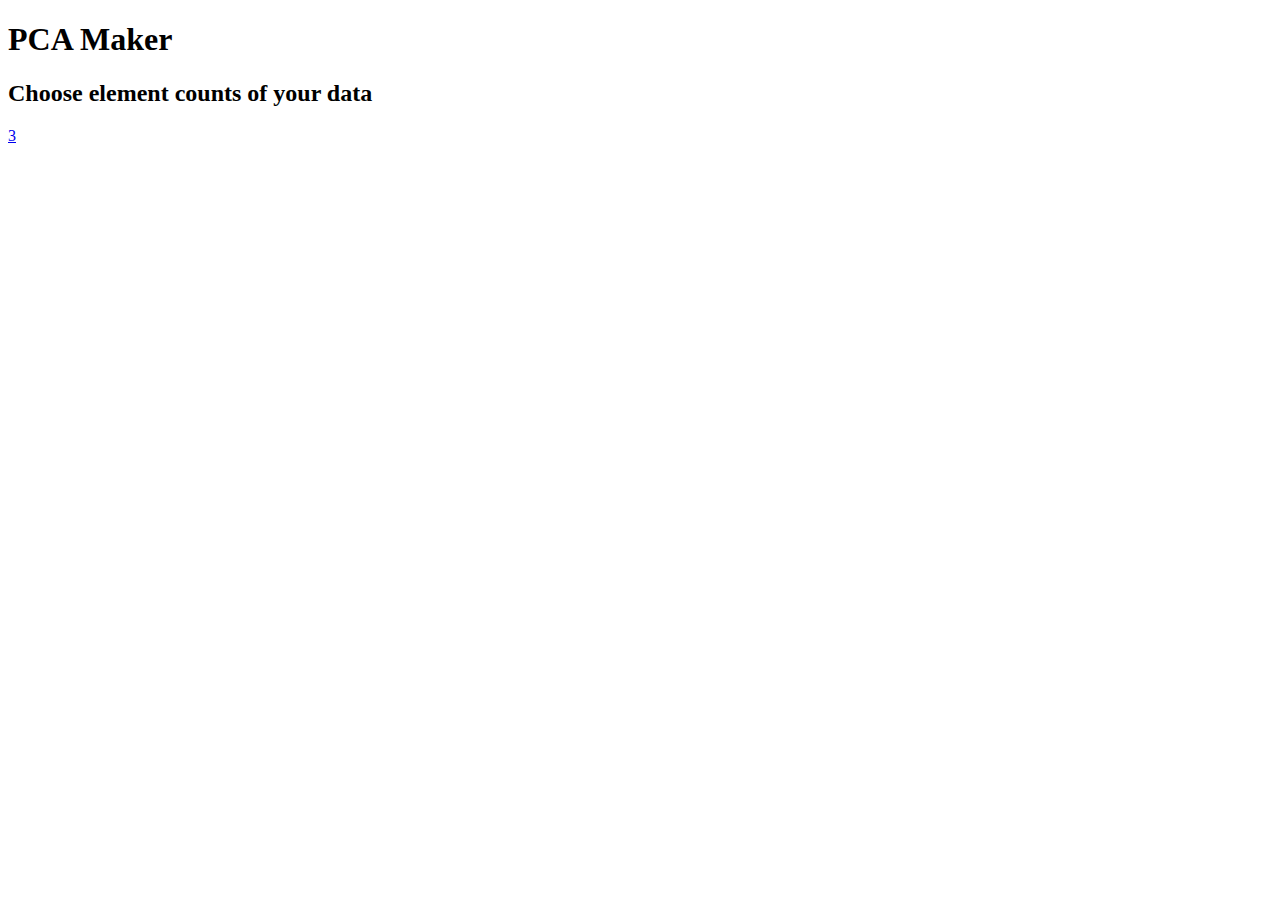
==== index.html @ 3f275b3b "Adjust PCA maker en ver." ====
<!DOCTYPE html>
<html lang="en">
<head>
    <meta charset="UTF-8">
    <meta http-equiv="X-UA-Compatible" content="IE=edge">
    <meta name="viewport" content="width=device-width, initial-scale=1.0">
    <link rel="stylesheet" href="./www/style.css">
    <link rel = "shortcut icon", href = "./www/RStudio.ico">
    <title>PCA Machine</title>
</head>
<body>
    <h1>PCA Maker</h1>
    <h2>Choose element counts of your data</h2>
  <section>
    <div class="container">

        <div class="card">
          <a href="https://pca-editandplot.shinyapps.io/PCA_3/" class="js-modal-open"  data-target="modal01">
            <div class="card__content">
              3
            </div>
          </a>
        </div>

    </div>
  </section>
</body>
</html>
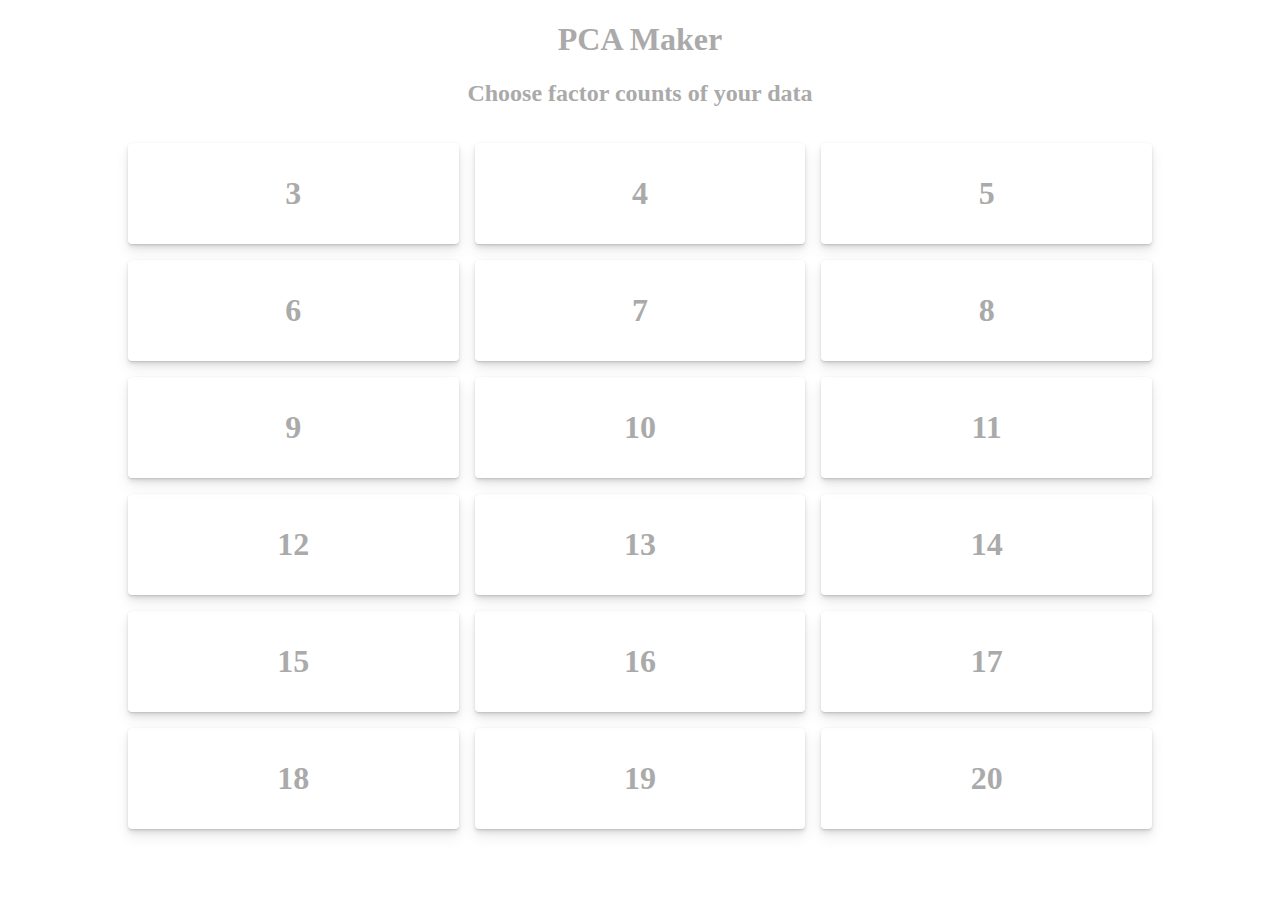
==== commit 45b7ff7c: "Hello" ====
--- a/index.html
+++ b/index.html
@@ -5,12 +5,12 @@
     <meta http-equiv="X-UA-Compatible" content="IE=edge">
     <meta name="viewport" content="width=device-width, initial-scale=1.0">
     <link rel="stylesheet" href="./www/style.css">
-    <link rel = "shortcut icon", href = "./www/RStudio.ico">
-    <title>PCA Machine</title>
+    <link rel = "shortcut icon", href = "./www/logo.ico">
+    <title>PCA Maker</title>
 </head>
 <body>
     <h1>PCA Maker</h1>
-    <h2>Choose element counts of your data</h2>
+    <h2>Choose factor counts of your data</h2>
   <section>
     <div class="container">
 
@@ -22,6 +22,142 @@
           </a>
         </div>
 
+        <div class="card">
+          <a href="https://pca-editandplot.shinyapps.io/PCA_3/" class="js-modal-open"  data-target="modal01">
+            <div class="card__content">
+              4
+            </div>
+          </a>
+        </div>
+
+        <div class="card">
+          <a href="https://pca-editandplot.shinyapps.io/PCA_3/" class="js-modal-open"  data-target="modal01">
+            <div class="card__content">
+              5
+            </div>
+          </a>
+        </div>
+
+        <div class="card">
+          <a href="https://pca-editandplot.shinyapps.io/PCA_3/" class="js-modal-open"  data-target="modal01">
+            <div class="card__content">
+              6
+            </div>
+          </a>
+        </div>
+
+        <div class="card">
+          <a href="https://pca-editandplot.shinyapps.io/PCA_3/" class="js-modal-open"  data-target="modal01">
+            <div class="card__content">
+              7
+            </div>
+          </a>
+        </div>
+
+        <div class="card">
+          <a href="https://pca-editandplot.shinyapps.io/PCA_3/" class="js-modal-open"  data-target="modal01">
+            <div class="card__content">
+              8
+            </div>
+          </a>
+        </div>
+
+        <div class="card">
+          <a href="https://pca-editandplot.shinyapps.io/PCA_3/" class="js-modal-open"  data-target="modal01">
+            <div class="card__content">
+              9
+            </div>
+          </a>
+        </div>
+
+        <div class="card">
+          <a href="https://pca-editandplot.shinyapps.io/PCA_3/" class="js-modal-open"  data-target="modal01">
+            <div class="card__content">
+              10
+            </div>
+          </a>
+        </div>
+
+        <div class="card">
+          <a href="https://pca-editandplot.shinyapps.io/PCA_3/" class="js-modal-open"  data-target="modal01">
+            <div class="card__content">
+              11
+            </div>
+          </a>
+        </div>
+
+        <div class="card">
+          <a href="https://pca-editandplot.shinyapps.io/PCA_3/" class="js-modal-open"  data-target="modal01">
+            <div class="card__content">
+              12
+            </div>
+          </a>
+        </div>
+
+        <div class="card">
+          <a href="https://pca-editandplot.shinyapps.io/PCA_3/" class="js-modal-open"  data-target="modal01">
+            <div class="card__content">
+              13
+            </div>
+          </a>
+        </div>
+
+        <div class="card">
+          <a href="https://pca-editandplot.shinyapps.io/PCA_3/" class="js-modal-open"  data-target="modal01">
+            <div class="card__content">
+              14
+            </div>
+          </a>
+        </div>
+
+        <div class="card">
+          <a href="https://pca-editandplot.shinyapps.io/PCA_3/" class="js-modal-open"  data-target="modal01">
+            <div class="card__content">
+              15
+            </div>
+          </a>
+        </div>
+
+        <div class="card">
+          <a href="https://pca-editandplot.shinyapps.io/PCA_3/" class="js-modal-open"  data-target="modal01">
+            <div class="card__content">
+              16
+            </div>
+          </a>
+        </div>
+
+        <div class="card">
+          <a href="https://pca-editandplot.shinyapps.io/PCA_3/" class="js-modal-open"  data-target="modal01">
+            <div class="card__content">
+              17
+            </div>
+          </a>
+        </div>
+
+        <div class="card">
+          <a href="https://pca-editandplot.shinyapps.io/PCA_3/" class="js-modal-open"  data-target="modal01">
+            <div class="card__content">
+              18
+            </div>
+          </a>
+        </div>
+
+        <div class="card">
+          <a href="https://pca-editandplot.shinyapps.io/PCA_3/" class="js-modal-open"  data-target="modal01">
+            <div class="card__content">
+              19
+            </div>
+          </a>
+        </div>
+
+        <div class="card">
+          <a href="https://pca-editandplot.shinyapps.io/PCA_3/" class="js-modal-open"  data-target="modal01">
+            <div class="card__content">
+              20
+            </div>
+          </a>
+        </div>
+
     </div>
   </section>
 </body>
--- a/www/style.css
+++ b/www/style.css
@@ -0,0 +1,53 @@
+.container{
+    display: grid;
+    grid-template-columns: repeat(auto-fit, minmax(min(245px, 100%), 1fr));
+    gap: 1rem;
+  }
+  
+  /* 以下あしらいの実装 */
+  * {
+    box-sizing: border-box;
+  }
+  
+  section {
+    max-width: 1024px;
+    margin: 0 auto;
+    box-sizing: content-box;
+    padding: 1rem;
+  }
+  
+  section > * + * {
+    margin-top: 2rem;
+  }
+
+  .card {
+    box-shadow:
+      0 0.2px 0.3px rgba(0, 0, 0, 0.017),
+      0 0.4px 0.7px rgba(0, 0, 0, 0.024),
+      0 0.6px 1.2px rgba(0, 0, 0, 0.03),
+      0 1px 1.9px rgba(0, 0, 0, 0.035),
+      0 1.5px 2.9px rgba(0, 0, 0, 0.04),
+      0 2.4px 4.5px rgba(0, 0, 0, 0.046),
+      0 4px 7.5px rgba(0, 0, 0, 0.053),
+      0 8px 15px rgba(0, 0, 0, 0.07)
+    ;
+    border-radius: 4px;
+  }
+  
+  .card__content {
+    display: flex;
+    justify-content: center;
+    align-items: center;
+    font-size: 2rem;
+    font-weight: bold;
+    color: #aaa;
+    padding: 2rem;
+  }
+
+  h1, h2 {
+    color: #aaa;
+    text-align: center;
+  }
+  a {
+    text-decoration: none;
+  }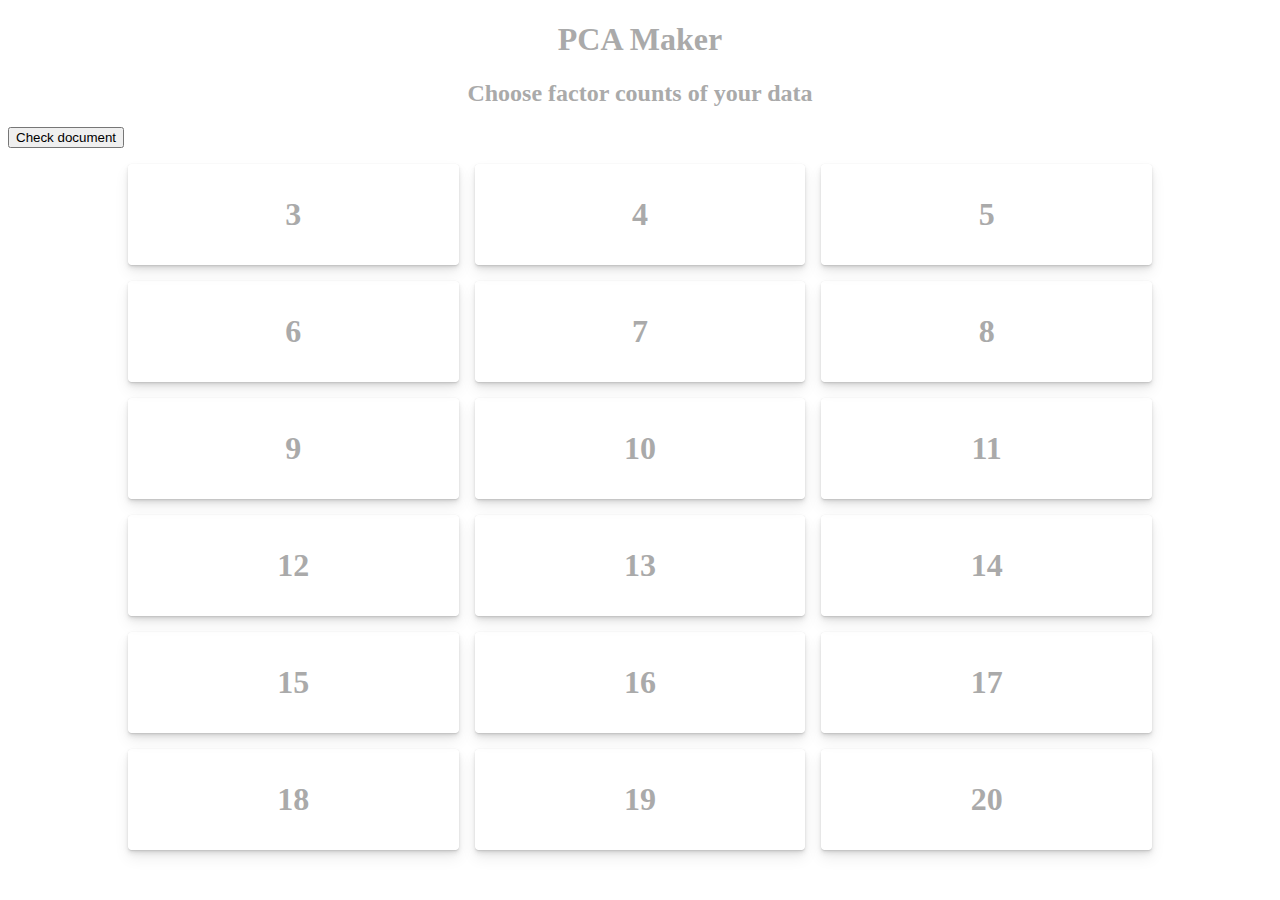
==== commit bc3584ce: "Hello" ====
--- a/index.html
+++ b/index.html
@@ -1,164 +1,213 @@
 <!DOCTYPE html>
 <html lang="en">
-<head>
-    <meta charset="UTF-8">
-    <meta http-equiv="X-UA-Compatible" content="IE=edge">
-    <meta name="viewport" content="width=device-width, initial-scale=1.0">
-    <link rel="stylesheet" href="./www/style.css">
-    <link rel = "shortcut icon", href = "./www/logo.ico">
+  <head>
+    <meta charset="UTF-8" />
+    <meta http-equiv="X-UA-Compatible" content="IE=edge" />
+    <meta name="viewport" content="width=device-width, initial-scale=1.0" />
+    <link rel="stylesheet" href="./www/style.css" />
+    <link rel="shortcut icon" , href="./www/logo.ico" />
+    <link
+      href="https://cdn.jsdelivr.net/npm/bootstrap@5.3.0/dist/css/bootstrap.min.css"
+      rel="stylesheet"
+      integrity="sha384-9ndCyUaIbzAi2FUVXJi0CjmCapSmO7SnpJef0486qhLnuZ2cdeRhO02iuK6FUUVM"
+      crossorigin="anonymous"
+    />
     <title>PCA Maker</title>
-</head>
-<body>
+  </head>
+  <body>
     <h1>PCA Maker</h1>
     <h2>Choose factor counts of your data</h2>
-  <section>
-    <div class="container">
-
-        <div class="card">
-          <a href="https://pca-editandplot.shinyapps.io/PCA_3/" class="js-modal-open"  data-target="modal01">
-            <div class="card__content">
-              3
-            </div>
-          </a>
-        </div>
-
-        <div class="card">
-          <a href="https://pca-editandplot.shinyapps.io/PCA_3/" class="js-modal-open"  data-target="modal01">
-            <div class="card__content">
-              4
-            </div>
-          </a>
-        </div>
-
-        <div class="card">
-          <a href="https://pca-editandplot.shinyapps.io/PCA_3/" class="js-modal-open"  data-target="modal01">
-            <div class="card__content">
-              5
-            </div>
-          </a>
-        </div>
-
-        <div class="card">
-          <a href="https://pca-editandplot.shinyapps.io/PCA_3/" class="js-modal-open"  data-target="modal01">
-            <div class="card__content">
-              6
-            </div>
-          </a>
-        </div>
-
-        <div class="card">
-          <a href="https://pca-editandplot.shinyapps.io/PCA_3/" class="js-modal-open"  data-target="modal01">
-            <div class="card__content">
-              7
-            </div>
-          </a>
-        </div>
-
-        <div class="card">
-          <a href="https://pca-editandplot.shinyapps.io/PCA_3/" class="js-modal-open"  data-target="modal01">
-            <div class="card__content">
-              8
-            </div>
-          </a>
-        </div>
-
-        <div class="card">
-          <a href="https://pca-editandplot.shinyapps.io/PCA_3/" class="js-modal-open"  data-target="modal01">
-            <div class="card__content">
-              9
-            </div>
-          </a>
-        </div>
-
-        <div class="card">
-          <a href="https://pca-editandplot.shinyapps.io/PCA_3/" class="js-modal-open"  data-target="modal01">
-            <div class="card__content">
-              10
-            </div>
-          </a>
-        </div>
-
-        <div class="card">
-          <a href="https://pca-editandplot.shinyapps.io/PCA_3/" class="js-modal-open"  data-target="modal01">
-            <div class="card__content">
-              11
-            </div>
-          </a>
-        </div>
-
-        <div class="card">
-          <a href="https://pca-editandplot.shinyapps.io/PCA_3/" class="js-modal-open"  data-target="modal01">
-            <div class="card__content">
-              12
-            </div>
-          </a>
-        </div>
-
-        <div class="card">
-          <a href="https://pca-editandplot.shinyapps.io/PCA_3/" class="js-modal-open"  data-target="modal01">
-            <div class="card__content">
-              13
-            </div>
-          </a>
-        </div>
-
-        <div class="card">
-          <a href="https://pca-editandplot.shinyapps.io/PCA_3/" class="js-modal-open"  data-target="modal01">
-            <div class="card__content">
-              14
-            </div>
-          </a>
-        </div>
-
-        <div class="card">
-          <a href="https://pca-editandplot.shinyapps.io/PCA_3/" class="js-modal-open"  data-target="modal01">
-            <div class="card__content">
-              15
-            </div>
-          </a>
-        </div>
-
-        <div class="card">
-          <a href="https://pca-editandplot.shinyapps.io/PCA_3/" class="js-modal-open"  data-target="modal01">
-            <div class="card__content">
-              16
-            </div>
-          </a>
-        </div>
-
-        <div class="card">
-          <a href="https://pca-editandplot.shinyapps.io/PCA_3/" class="js-modal-open"  data-target="modal01">
-            <div class="card__content">
-              17
-            </div>
-          </a>
-        </div>
-
-        <div class="card">
-          <a href="https://pca-editandplot.shinyapps.io/PCA_3/" class="js-modal-open"  data-target="modal01">
-            <div class="card__content">
-              18
-            </div>
-          </a>
-        </div>
-
-        <div class="card">
-          <a href="https://pca-editandplot.shinyapps.io/PCA_3/" class="js-modal-open"  data-target="modal01">
-            <div class="card__content">
-              19
-            </div>
-          </a>
-        </div>
-
-        <div class="card">
-          <a href="https://pca-editandplot.shinyapps.io/PCA_3/" class="js-modal-open"  data-target="modal01">
-            <div class="card__content">
-              20
-            </div>
-          </a>
-        </div>
-
+    <div class="text-center">
+      <button
+        type="button"
+        class="btn btn-primary"
+        onclick="location.href='https://pca.sumire.bio/'"
+      >
+        Check document
+      </button>
     </div>
-  </section>
-</body>
-</html>+    <section>
+      <div class="container">
+        <div class="card">
+          <a
+            href="https://pca-app.sumire.bio/PCA3"
+            class="js-modal-open"
+            data-target="modal01"
+          >
+            <div class="card__content">3</div>
+          </a>
+        </div>
+
+        <div class="card">
+          <a
+            href="https://pca-app.sumire.bio/PCA4"
+            class="js-modal-open"
+            data-target="modal01"
+          >
+            <div class="card__content">4</div>
+          </a>
+        </div>
+
+        <div class="card">
+          <a
+            href="https://pca-app.sumire.bio/PCA5"
+            class="js-modal-open"
+            data-target="modal01"
+          >
+            <div class="card__content">5</div>
+          </a>
+        </div>
+
+        <div class="card">
+          <a
+            href="https://pca-app.sumire.bio/PCA6"
+            class="js-modal-open"
+            data-target="modal01"
+          >
+            <div class="card__content">6</div>
+          </a>
+        </div>
+
+        <div class="card">
+          <a
+            href="https://pca-app.sumire.bio/PCA7"
+            class="js-modal-open"
+            data-target="modal01"
+          >
+            <div class="card__content">7</div>
+          </a>
+        </div>
+
+        <div class="card">
+          <a
+            href="https://pca-app.sumire.bio/PCA8"
+            class="js-modal-open"
+            data-target="modal01"
+          >
+            <div class="card__content">8</div>
+          </a>
+        </div>
+
+        <div class="card">
+          <a
+            href="https://pca-app.sumire.bio/PCA9"
+            class="js-modal-open"
+            data-target="modal01"
+          >
+            <div class="card__content">9</div>
+          </a>
+        </div>
+
+        <div class="card">
+          <a
+            href="https://pca-app.sumire.bio/PCA10"
+            class="js-modal-open"
+            data-target="modal01"
+          >
+            <div class="card__content">10</div>
+          </a>
+        </div>
+
+        <div class="card">
+          <a
+            href="https://pca-app.sumire.bio/PCA11"
+            class="js-modal-open"
+            data-target="modal01"
+          >
+            <div class="card__content">11</div>
+          </a>
+        </div>
+
+        <div class="card">
+          <a
+            href="https://pca-app.sumire.bio/PCA12"
+            class="js-modal-open"
+            data-target="modal01"
+          >
+            <div class="card__content">12</div>
+          </a>
+        </div>
+
+        <div class="card">
+          <a
+            href="https://pca-app.sumire.bio/PCA13"
+            class="js-modal-open"
+            data-target="modal01"
+          >
+            <div class="card__content">13</div>
+          </a>
+        </div>
+
+        <div class="card">
+          <a
+            href="https://pca-app.sumire.bio/PCA14"
+            class="js-modal-open"
+            data-target="modal01"
+          >
+            <div class="card__content">14</div>
+          </a>
+        </div>
+
+        <div class="card">
+          <a
+            href="https://pca-app.sumire.bio/PCA15"
+            class="js-modal-open"
+            data-target="modal01"
+          >
+            <div class="card__content">15</div>
+          </a>
+        </div>
+
+        <div class="card">
+          <a
+            href="https://pca-app.sumire.bio/PCA16"
+            class="js-modal-open"
+            data-target="modal01"
+          >
+            <div class="card__content">16</div>
+          </a>
+        </div>
+
+        <div class="card">
+          <a
+            href="https://pca-app.sumire.bio/PCA17"
+            class="js-modal-open"
+            data-target="modal01"
+          >
+            <div class="card__content">17</div>
+          </a>
+        </div>
+
+        <div class="card">
+          <a
+            href="https://pca-app.sumire.bio/PCA18"
+            class="js-modal-open"
+            data-target="modal01"
+          >
+            <div class="card__content">18</div>
+          </a>
+        </div>
+
+        <div class="card">
+          <a
+            href="https://pca-app.sumire.bio/PCA19"
+            class="js-modal-open"
+            data-target="modal01"
+          >
+            <div class="card__content">19</div>
+          </a>
+        </div>
+
+        <div class="card">
+          <a
+            href="https://pca-app.sumire.bio/PCA20"
+            class="js-modal-open"
+            data-target="modal01"
+          >
+            <div class="card__content">20</div>
+          </a>
+        </div>
+      </div>
+    </section>
+  </body>
+</html>
